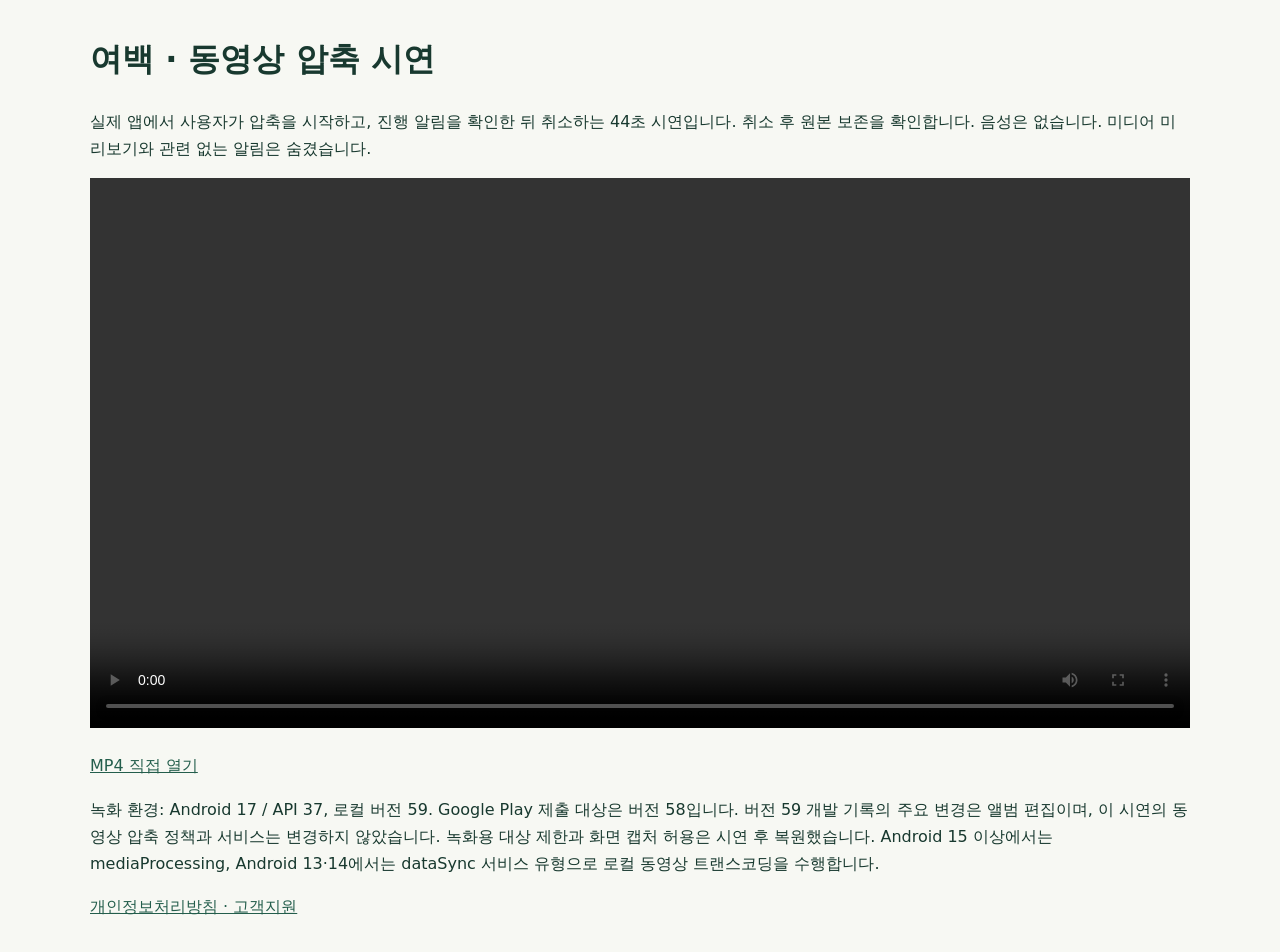
==== yeobaek-review.html @ 0e0bc6b2 "Publish owner-approved Yeobaek compression review video" ====
<!doctype html><html lang="ko"><meta charset="utf-8"><meta name="viewport" content="width=device-width,initial-scale=1"><title>여백 동영상 압축 시연</title><style>body{max-width:1100px;margin:32px auto;padding:0 20px;font:16px/1.7 system-ui,sans-serif;color:#18392f;background:#f7f8f3}video{width:100%;background:#111}a{color:#245e4c}</style><h1>여백 · 동영상 압축 시연</h1><p>실제 앱에서 사용자가 압축을 시작하고, 진행 알림을 확인한 뒤 취소하는 44초 시연입니다. 취소 후 원본 보존을 확인합니다. 음성은 없습니다. 미디어 미리보기와 관련 없는 알림은 숨겼습니다.</p><video controls preload="metadata" playsinline src="yeobaek-compression-review.mp4"></video><p><a href="yeobaek-compression-review.mp4">MP4 직접 열기</a></p><p>녹화 환경: Android 17 / API 37, 로컬 버전 59. Google Play 제출 대상은 버전 58입니다. 버전 59 개발 기록의 주요 변경은 앨범 편집이며, 이 시연의 동영상 압축 정책과 서비스는 변경하지 않았습니다. 녹화용 대상 제한과 화면 캡처 허용은 시연 후 복원했습니다. Android 15 이상에서는 mediaProcessing, Android 13·14에서는 dataSync 서비스 유형으로 로컬 동영상 트랜스코딩을 수행합니다.</p><p><a href="yeobaek.html">개인정보처리방침 · 고객지원</a></p></html>
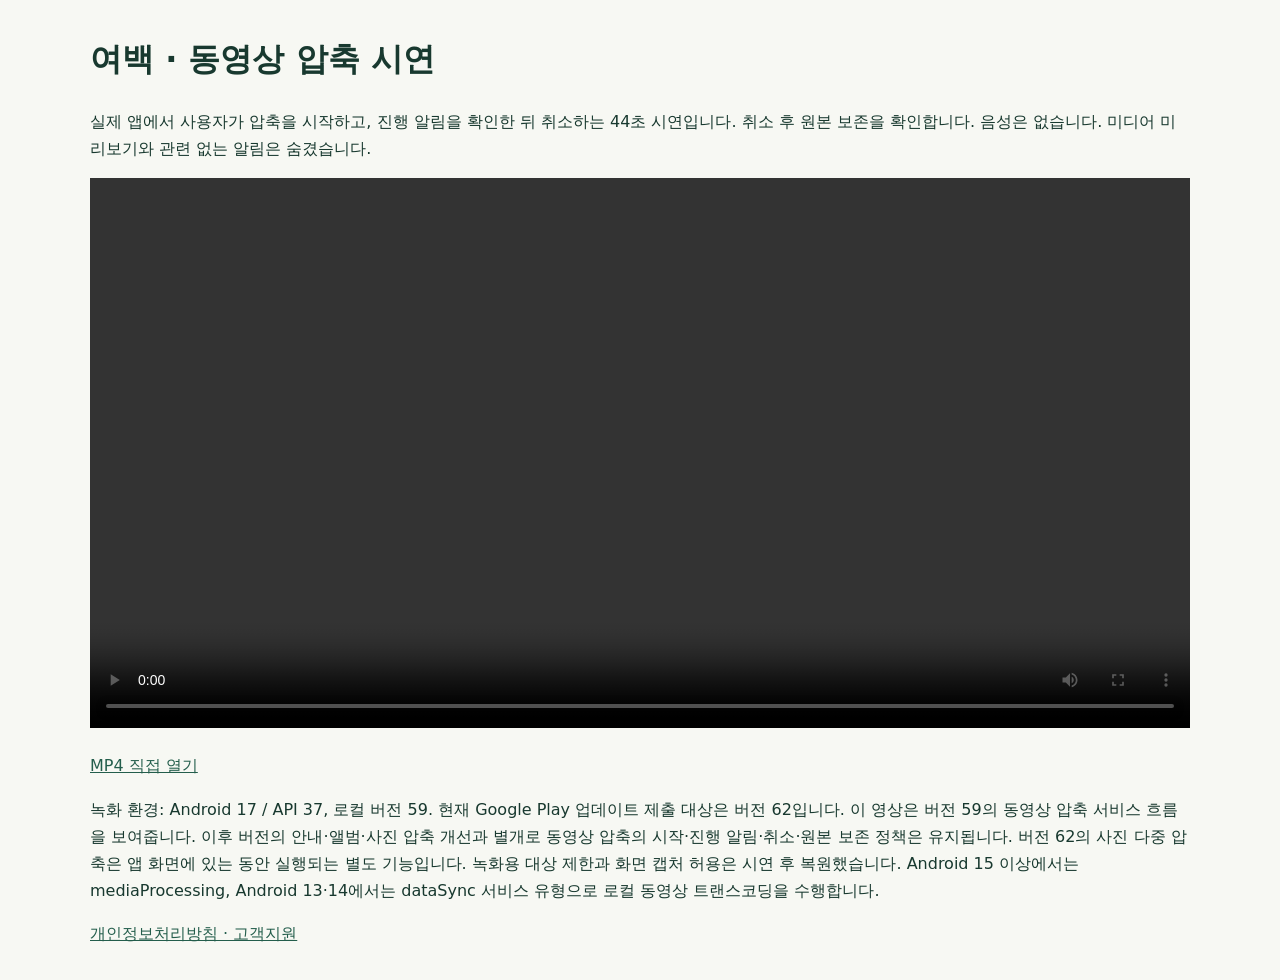
==== commit e7733e38: "Update Yeobaek review video context for version 62" ====
--- a/yeobaek-review.html
+++ b/yeobaek-review.html
@@ -1 +1 @@
-<!doctype html><html lang="ko"><meta charset="utf-8"><meta name="viewport" content="width=device-width,initial-scale=1"><title>여백 동영상 압축 시연</title><style>body{max-width:1100px;margin:32px auto;padding:0 20px;font:16px/1.7 system-ui,sans-serif;color:#18392f;background:#f7f8f3}video{width:100%;background:#111}a{color:#245e4c}</style><h1>여백 · 동영상 압축 시연</h1><p>실제 앱에서 사용자가 압축을 시작하고, 진행 알림을 확인한 뒤 취소하는 44초 시연입니다. 취소 후 원본 보존을 확인합니다. 음성은 없습니다. 미디어 미리보기와 관련 없는 알림은 숨겼습니다.</p><video controls preload="metadata" playsinline src="yeobaek-compression-review.mp4"></video><p><a href="yeobaek-compression-review.mp4">MP4 직접 열기</a></p><p>녹화 환경: Android 17 / API 37, 로컬 버전 59. Google Play 제출 대상은 버전 58입니다. 버전 59 개발 기록의 주요 변경은 앨범 편집이며, 이 시연의 동영상 압축 정책과 서비스는 변경하지 않았습니다. 녹화용 대상 제한과 화면 캡처 허용은 시연 후 복원했습니다. Android 15 이상에서는 mediaProcessing, Android 13·14에서는 dataSync 서비스 유형으로 로컬 동영상 트랜스코딩을 수행합니다.</p><p><a href="yeobaek.html">개인정보처리방침 · 고객지원</a></p></html>+<!doctype html><html lang="ko"><meta charset="utf-8"><meta name="viewport" content="width=device-width,initial-scale=1"><title>여백 동영상 압축 시연</title><style>body{max-width:1100px;margin:32px auto;padding:0 20px;font:16px/1.7 system-ui,sans-serif;color:#18392f;background:#f7f8f3}video{width:100%;background:#111}a{color:#245e4c}</style><h1>여백 · 동영상 압축 시연</h1><p>실제 앱에서 사용자가 압축을 시작하고, 진행 알림을 확인한 뒤 취소하는 44초 시연입니다. 취소 후 원본 보존을 확인합니다. 음성은 없습니다. 미디어 미리보기와 관련 없는 알림은 숨겼습니다.</p><video controls preload="metadata" playsinline src="yeobaek-compression-review.mp4"></video><p><a href="yeobaek-compression-review.mp4">MP4 직접 열기</a></p><p>녹화 환경: Android 17 / API 37, 로컬 버전 59. 현재 Google Play 업데이트 제출 대상은 버전 62입니다. 이 영상은 버전 59의 동영상 압축 서비스 흐름을 보여줍니다. 이후 버전의 안내·앨범·사진 압축 개선과 별개로 동영상 압축의 시작·진행 알림·취소·원본 보존 정책은 유지됩니다. 버전 62의 사진 다중 압축은 앱 화면에 있는 동안 실행되는 별도 기능입니다. 녹화용 대상 제한과 화면 캡처 허용은 시연 후 복원했습니다. Android 15 이상에서는 mediaProcessing, Android 13·14에서는 dataSync 서비스 유형으로 로컬 동영상 트랜스코딩을 수행합니다.</p><p><a href="yeobaek.html">개인정보처리방침 · 고객지원</a></p></html>
